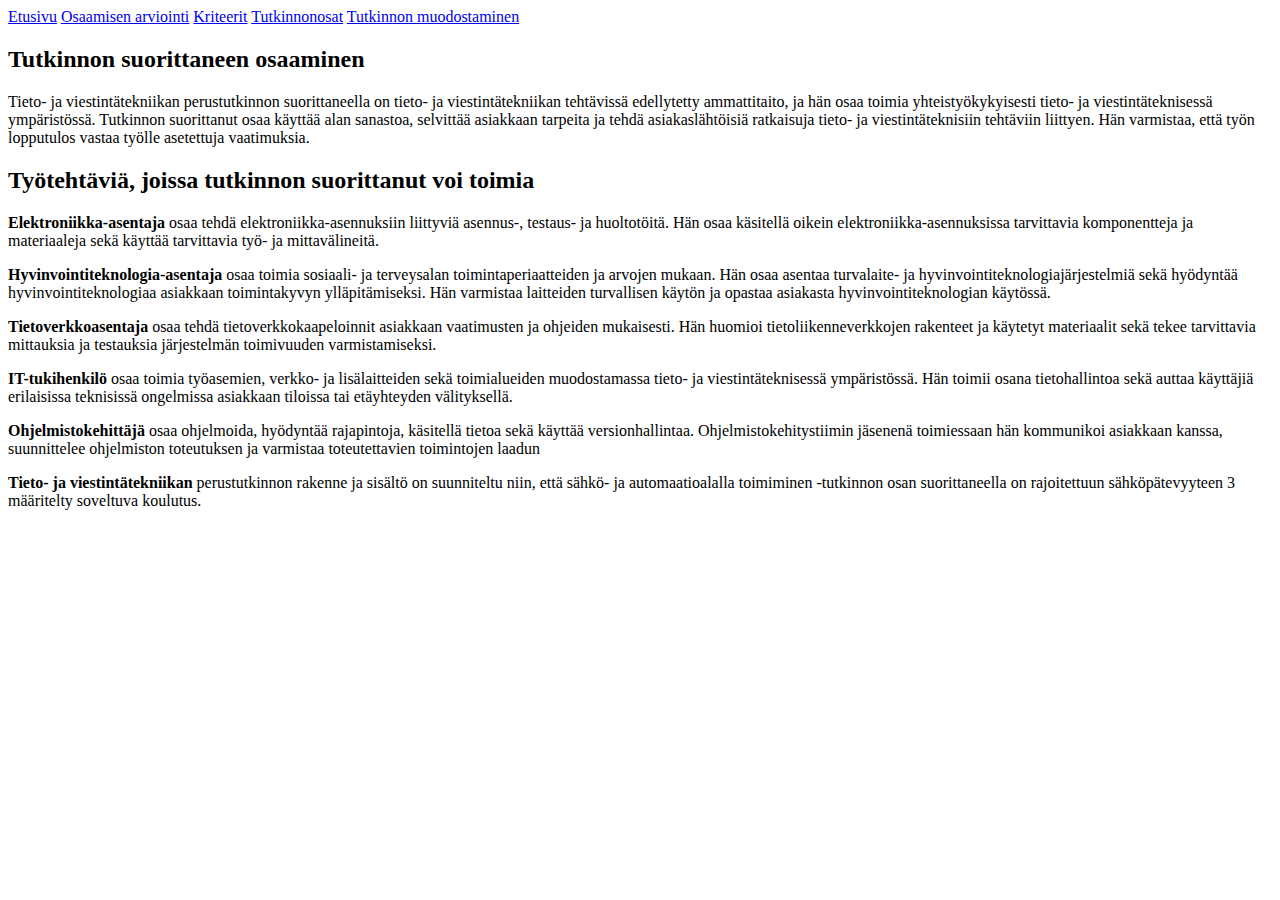
==== index.html @ 7f32667f "html" ====
<html lang="en">
<head>
    <meta charset="UTF-8">
    <meta http-equiv="X-UA-Compatible" content="IE=edge">
    <meta name="viewport" content="width=device-width, initial-scale=1.0">
    <link rel="stylesheet" href="index.css">
    <title>#611 responssiiviset sivut</title>
    <link href="https://cdn.jsdelivr.net/npm/bootstrap@5.1.0/dist/css/bootstrap.min.css" rel="stylesheet" integrity="sha384-KyZXEAg3QhqLMpG8r+8fhAXLRk2vvoC2f3B09zVXn8CA5QIVfZOJ3BCsw2P0p/We" crossorigin="anonymous">
</head>
<body>

    <nav id="nav">
        <a href="index.html">Etusivu</a>
        <a href="arviointi.html">Osaamisen arviointi</a>
        <a href="kriteerit.html">Kriteerit</a>
        <a href="tutkinnonosat.html">Tutkinnonosat</a>
        <a href="tutkinto.html">Tutkinnon muodostaminen</a>
    </nav>

    <section>
        <div>
            <h2>Tutkinnon suorittaneen osaaminen</h2>
            <p>
                Tieto- ja viestintätekniikan perustutkinnon suorittaneella on tieto- ja viestintätekniikan tehtävissä edellytetty ammattitaito, 
                ja hän osaa toimia yhteistyökykyisesti tieto- ja viestintäteknisessä ympäristössä. Tutkinnon suorittanut osaa käyttää alan sanastoa, 
                selvittää asiakkaan tarpeita ja tehdä asiakaslähtöisiä ratkaisuja tieto- ja viestintäteknisiin tehtäviin liittyen. Hän varmistaa, 
                että työn lopputulos vastaa työlle asetettuja vaatimuksia.
            </p>
            <h2>Työtehtäviä, joissa tutkinnon suorittanut voi toimia</h2>
            <p>
                <b>Elektroniikka-asentaja</b> osaa tehdä elektroniikka-asennuksiin liittyviä asennus-, testaus- ja huoltotöitä. Hän osaa käsitellä 
                oikein elektroniikka-asennuksissa tarvittavia komponentteja ja materiaaleja sekä käyttää tarvittavia työ- ja mittavälineitä.
            </p>    
            <p>
                <b>Hyvinvointiteknologia-asentaja</b> osaa toimia sosiaali- ja terveysalan toimintaperiaatteiden ja arvojen mukaan. 
                Hän osaa asentaa turvalaite- ja hyvinvointiteknologiajärjestelmiä sekä hyödyntää hyvinvointiteknologiaa asiakkaan toimintakyvyn ylläpitämiseksi.
                Hän varmistaa laitteiden turvallisen käytön ja opastaa asiakasta hyvinvointiteknologian käytössä.
            </p>
            <p>
                <b>Tietoverkkoasentaja</b> osaa tehdä tietoverkkokaapeloinnit asiakkaan vaatimusten ja ohjeiden mukaisesti. 
                Hän huomioi tietoliikenneverkkojen rakenteet ja käytetyt materiaalit sekä tekee tarvittavia mittauksia ja testauksia järjestelmän toimivuuden varmistamiseksi. 
            </p>
            <p>
                <b>IT-tukihenkilö</b> osaa toimia työasemien, verkko- ja lisälaitteiden sekä toimialueiden muodostamassa tieto- ja viestintäteknisessä ympäristössä. 
                Hän toimii osana tietohallintoa sekä auttaa käyttäjiä erilaisissa teknisissä ongelmissa asiakkaan tiloissa tai etäyhteyden välityksellä. 
            </p>
            <p>
                <b>Ohjelmistokehittäjä</b> osaa ohjelmoida, hyödyntää rajapintoja, käsitellä tietoa sekä käyttää versionhallintaa. 
                Ohjelmistokehitystiimin jäsenenä toimiessaan hän kommunikoi asiakkaan kanssa, suunnittelee ohjelmiston toteutuksen ja varmistaa toteutettavien toimintojen laadun 
            </p>
            <p>
                <b>Tieto- ja viestintätekniikan</b> perustutkinnon rakenne ja sisältö on suunniteltu niin, että sähkö- ja 
               automaatioalalla toimiminen -tutkinnon osan suorittaneella on rajoitettuun sähköpätevyyteen 3 määritelty soveltuva koulutus.
            </p>
        </div>
    </section>

    <footer id="footer">

    </footer>
</body>
</html>
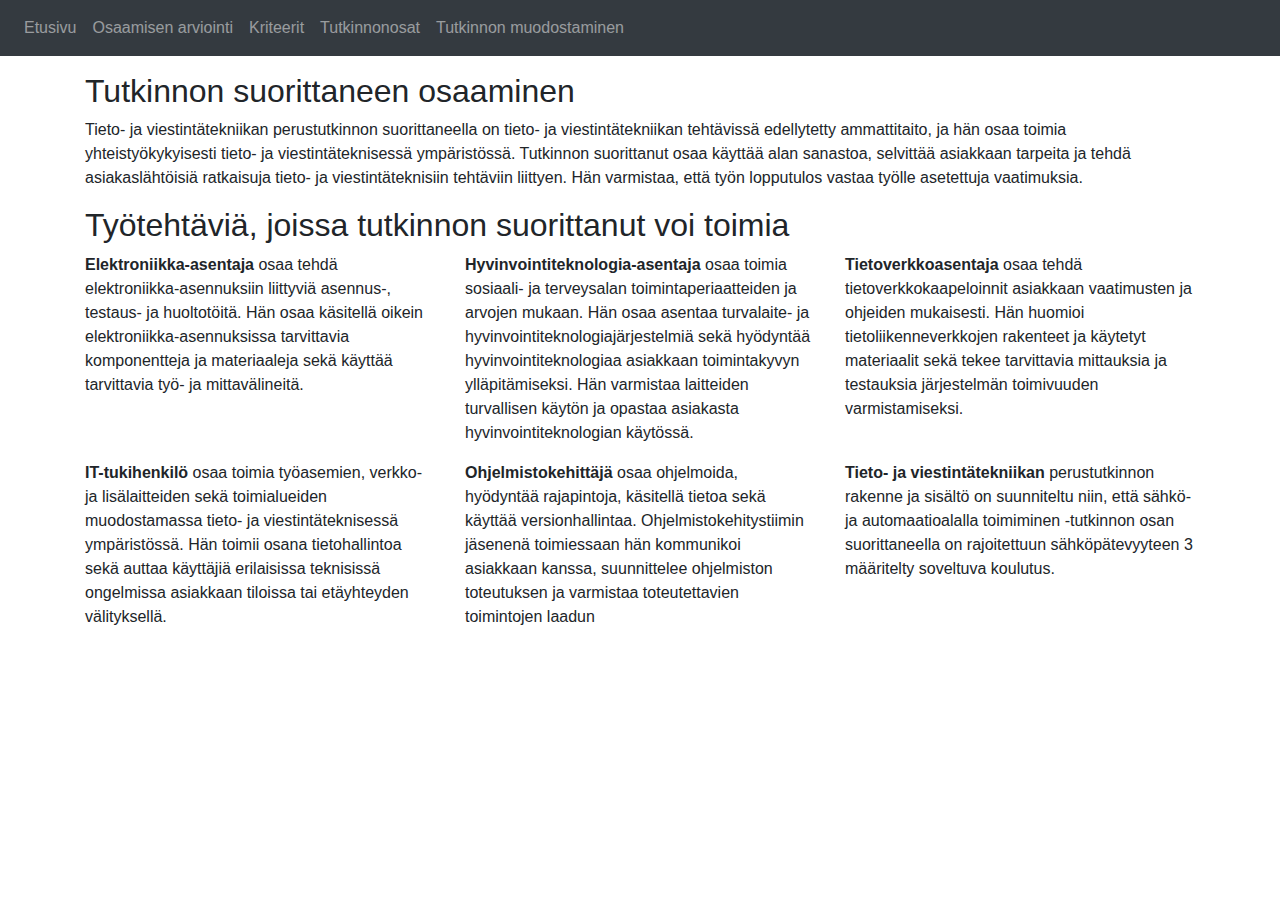
==== commit b29c8c54: "Aika pitkälti valmis" ====
--- a/index.html
+++ b/index.html
@@ -3,22 +3,33 @@
     <meta charset="UTF-8">
     <meta http-equiv="X-UA-Compatible" content="IE=edge">
     <meta name="viewport" content="width=device-width, initial-scale=1.0">
+    <link rel="stylesheet" href="https://maxcdn.bootstrapcdn.com/bootstrap/4.5.2/css/bootstrap.min.css">
     <link rel="stylesheet" href="index.css">
     <title>#611 responssiiviset sivut</title>
-    <link href="https://cdn.jsdelivr.net/npm/bootstrap@5.1.0/dist/css/bootstrap.min.css" rel="stylesheet" integrity="sha384-KyZXEAg3QhqLMpG8r+8fhAXLRk2vvoC2f3B09zVXn8CA5QIVfZOJ3BCsw2P0p/We" crossorigin="anonymous">
 </head>
 <body>
-
-    <nav id="nav">
-        <a href="index.html">Etusivu</a>
-        <a href="arviointi.html">Osaamisen arviointi</a>
-        <a href="kriteerit.html">Kriteerit</a>
-        <a href="tutkinnonosat.html">Tutkinnonosat</a>
-        <a href="tutkinto.html">Tutkinnon muodostaminen</a>
+    <nav class="navbar navbar-expand-sm bg-dark navbar-dark">
+        <ul class="navbar-nav ">
+            <li class="nav-item">
+            <a class="nav-link" href="index.html">Etusivu</a>
+            </li>
+            <li class="nav-item">
+            <a class="nav-link" href="arviointi.html">Osaamisen arviointi</a>
+            </li>
+            <li class="nav-item">
+            <a class="nav-link" href="kriteerit.html">Kriteerit</a>
+            </li>
+            <li class="nav-item">
+            <a class="nav-link" href="tutkinnonosat.html">Tutkinnonosat</a>
+            </li>
+            <li class="nav-item">
+            <a class="nav-link" href="tutkinto.html">Tutkinnon muodostaminen</a>
+            </li>
+        </ul> 
     </nav>
 
     <section>
-        <div>
+        <div class="container pt-3">
             <h2>Tutkinnon suorittaneen osaaminen</h2>
             <p>
                 Tieto- ja viestintätekniikan perustutkinnon suorittaneella on tieto- ja viestintätekniikan tehtävissä edellytetty ammattitaito, 
@@ -27,36 +38,49 @@
                 että työn lopputulos vastaa työlle asetettuja vaatimuksia.
             </p>
             <h2>Työtehtäviä, joissa tutkinnon suorittanut voi toimia</h2>
-            <p>
-                <b>Elektroniikka-asentaja</b> osaa tehdä elektroniikka-asennuksiin liittyviä asennus-, testaus- ja huoltotöitä. Hän osaa käsitellä 
-                oikein elektroniikka-asennuksissa tarvittavia komponentteja ja materiaaleja sekä käyttää tarvittavia työ- ja mittavälineitä.
-            </p>    
-            <p>
-                <b>Hyvinvointiteknologia-asentaja</b> osaa toimia sosiaali- ja terveysalan toimintaperiaatteiden ja arvojen mukaan. 
-                Hän osaa asentaa turvalaite- ja hyvinvointiteknologiajärjestelmiä sekä hyödyntää hyvinvointiteknologiaa asiakkaan toimintakyvyn ylläpitämiseksi.
-                Hän varmistaa laitteiden turvallisen käytön ja opastaa asiakasta hyvinvointiteknologian käytössä.
-            </p>
-            <p>
-                <b>Tietoverkkoasentaja</b> osaa tehdä tietoverkkokaapeloinnit asiakkaan vaatimusten ja ohjeiden mukaisesti. 
-                Hän huomioi tietoliikenneverkkojen rakenteet ja käytetyt materiaalit sekä tekee tarvittavia mittauksia ja testauksia järjestelmän toimivuuden varmistamiseksi. 
-            </p>
-            <p>
-                <b>IT-tukihenkilö</b> osaa toimia työasemien, verkko- ja lisälaitteiden sekä toimialueiden muodostamassa tieto- ja viestintäteknisessä ympäristössä. 
-                Hän toimii osana tietohallintoa sekä auttaa käyttäjiä erilaisissa teknisissä ongelmissa asiakkaan tiloissa tai etäyhteyden välityksellä. 
-            </p>
-            <p>
-                <b>Ohjelmistokehittäjä</b> osaa ohjelmoida, hyödyntää rajapintoja, käsitellä tietoa sekä käyttää versionhallintaa. 
-                Ohjelmistokehitystiimin jäsenenä toimiessaan hän kommunikoi asiakkaan kanssa, suunnittelee ohjelmiston toteutuksen ja varmistaa toteutettavien toimintojen laadun 
-            </p>
-            <p>
-                <b>Tieto- ja viestintätekniikan</b> perustutkinnon rakenne ja sisältö on suunniteltu niin, että sähkö- ja 
-               automaatioalalla toimiminen -tutkinnon osan suorittaneella on rajoitettuun sähköpätevyyteen 3 määritelty soveltuva koulutus.
-            </p>
+            <div class="row">
+                <div class="col">
+                    <p>
+                        <b>Elektroniikka-asentaja</b> osaa tehdä elektroniikka-asennuksiin liittyviä asennus-, testaus- ja huoltotöitä. Hän osaa käsitellä 
+                        oikein elektroniikka-asennuksissa tarvittavia komponentteja ja materiaaleja sekä käyttää tarvittavia työ- ja mittavälineitä.
+                    </p>
+                </div>
+                <div class="col">   
+                    <p>
+                        <b>Hyvinvointiteknologia-asentaja</b> osaa toimia sosiaali- ja terveysalan toimintaperiaatteiden ja arvojen mukaan. 
+                        Hän osaa asentaa turvalaite- ja hyvinvointiteknologiajärjestelmiä sekä hyödyntää hyvinvointiteknologiaa asiakkaan toimintakyvyn ylläpitämiseksi.
+                        Hän varmistaa laitteiden turvallisen käytön ja opastaa asiakasta hyvinvointiteknologian käytössä.
+                    </p>
+                </div>
+                <div class="col">
+                    <p>
+                        <b>Tietoverkkoasentaja</b> osaa tehdä tietoverkkokaapeloinnit asiakkaan vaatimusten ja ohjeiden mukaisesti. 
+                        Hän huomioi tietoliikenneverkkojen rakenteet ja käytetyt materiaalit sekä tekee tarvittavia mittauksia ja testauksia järjestelmän toimivuuden varmistamiseksi. 
+                    </p>
+                </div>
+            </div>
+            <div class="row">
+                <div class="col">
+                    <p>
+                        <b>IT-tukihenkilö</b> osaa toimia työasemien, verkko- ja lisälaitteiden sekä toimialueiden muodostamassa tieto- ja viestintäteknisessä ympäristössä. 
+                        Hän toimii osana tietohallintoa sekä auttaa käyttäjiä erilaisissa teknisissä ongelmissa asiakkaan tiloissa tai etäyhteyden välityksellä. 
+                    </p>
+                </div>
+                <div class="col">
+                    <p>
+                        <b>Ohjelmistokehittäjä</b> osaa ohjelmoida, hyödyntää rajapintoja, käsitellä tietoa sekä käyttää versionhallintaa. 
+                        Ohjelmistokehitystiimin jäsenenä toimiessaan hän kommunikoi asiakkaan kanssa, suunnittelee ohjelmiston toteutuksen ja varmistaa toteutettavien toimintojen laadun 
+                    </p>
+                </div>
+                <div class="col">
+                    <p>
+                        <b>Tieto- ja viestintätekniikan</b> perustutkinnon rakenne ja sisältö on suunniteltu niin, että sähkö- ja 
+                        automaatioalalla toimiminen -tutkinnon osan suorittaneella on rajoitettuun sähköpätevyyteen 3 määritelty soveltuva koulutus.
+                    </p>
+                </div>
+            </div>
         </div>
     </section>
 
-    <footer id="footer">
-
-    </footer>
 </body>
 </html>--- a/index.css
+++ b/index.css
@@ -0,0 +1,11 @@
+li {
+    list-style-type: none;
+}
+footer {
+    position: absolute;
+    bottom: 0;
+    width: 100%;
+}
+th {
+    font-weight: normal;
+}